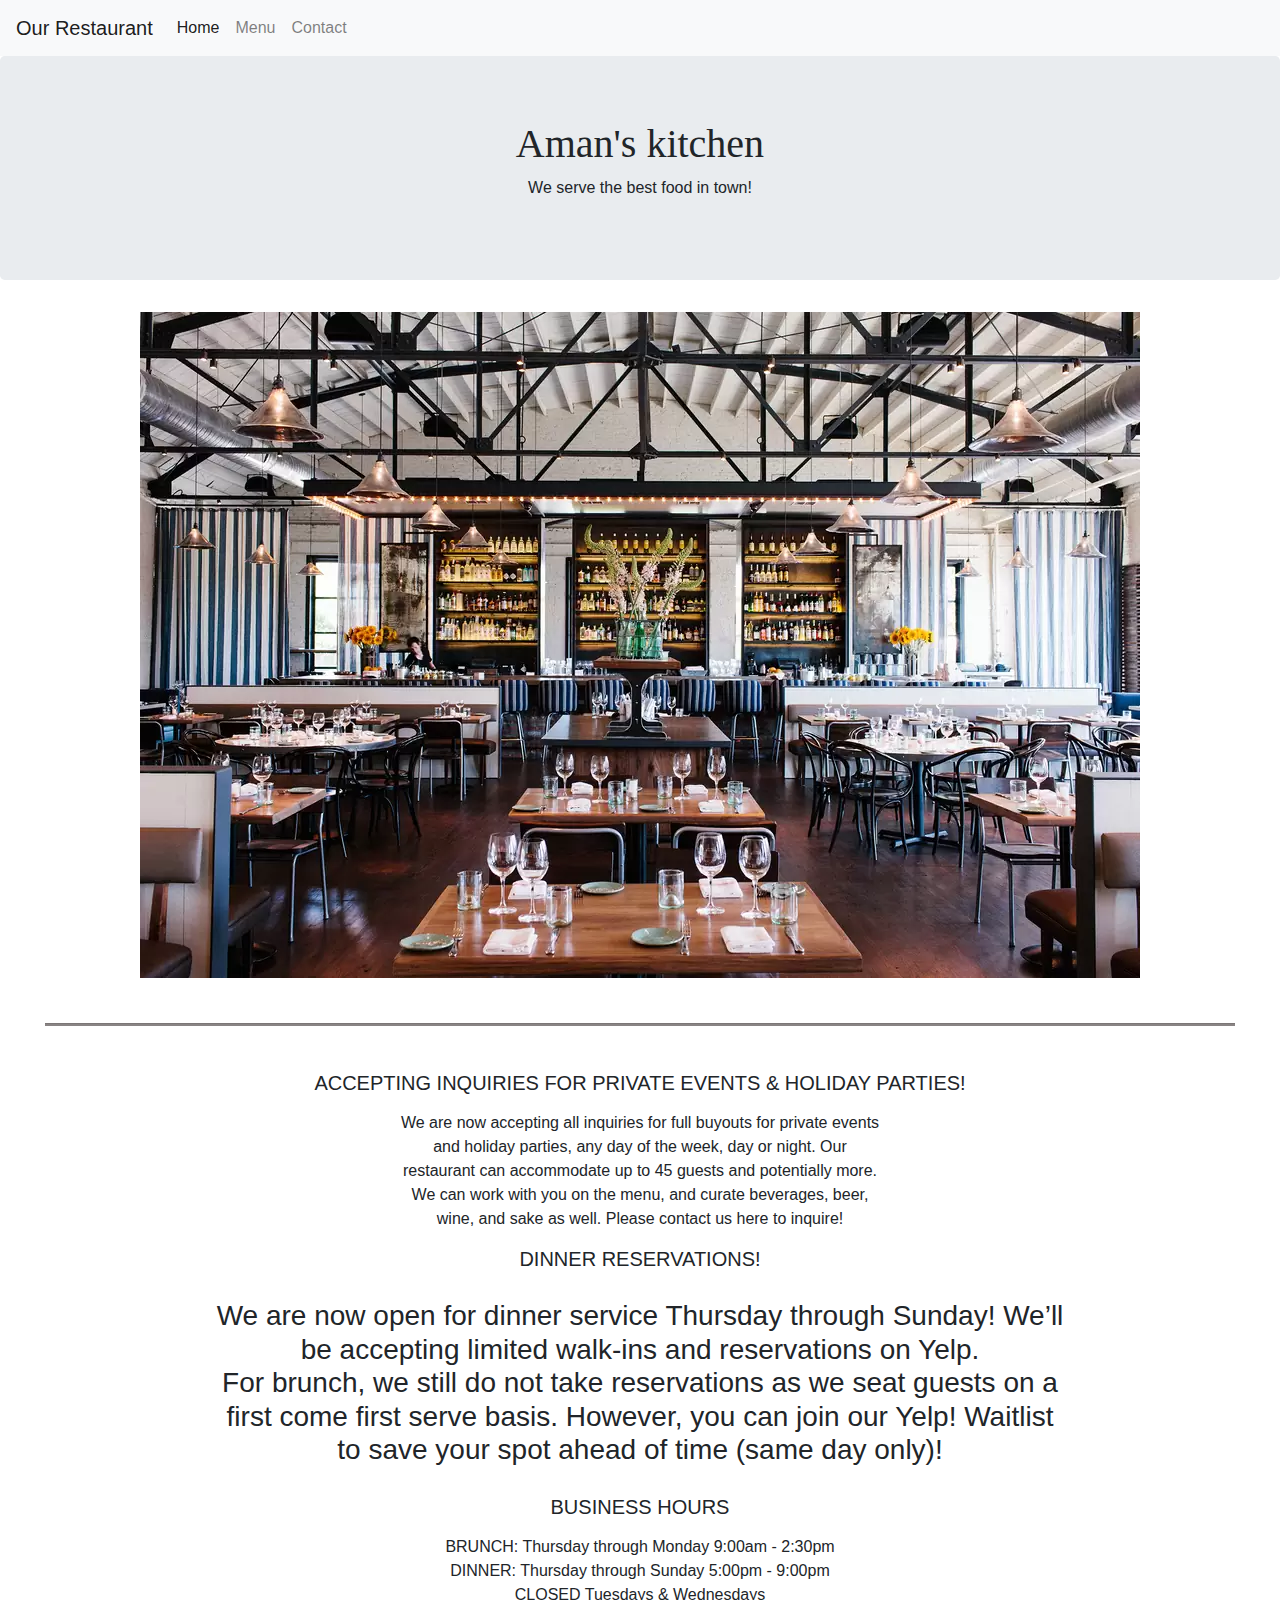
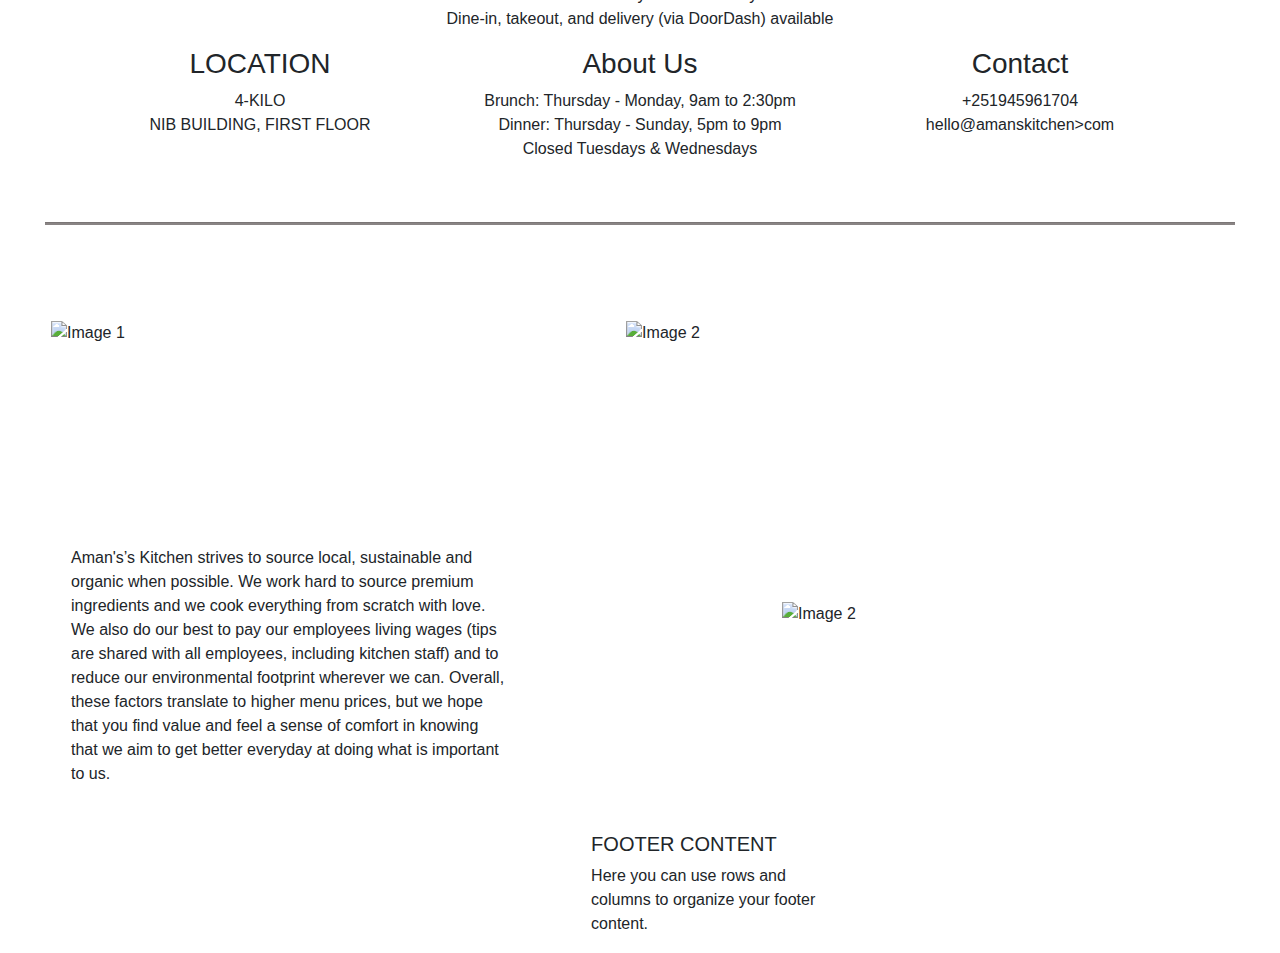
==== index.html @ 7063c43c "version 1.0" ====
<!DOCTYPE html>
<html lang="en">
<head>
    <title>Restaurant Website</title>
    <meta charset="utf-8">
    <meta name="viewport" content="width=device-width, initial-scale=1">
    <link rel="stylesheet" href="https://stackpath.bootstrapcdn.com/bootstrap/4.3.1/css/bootstrap.min.css">
    <link rel="stylesheet" href="sty.css">
</head>
<body>
    <nav class="navbar navbar-expand-lg navbar-light bg-light">
        <a class="navbar-brand" href="#">Our Restaurant</a>
        <div class="collapse navbar-collapse">
            <ul class="navbar-nav mr-auto">
                <li class="nav-item active">
                    <a class="nav-link" href="#">Home</a>
                </li>
                <li class="nav-item">
                    <a class="nav-link" href="#">Menu</a>
                </li>
                <li class="nav-item">
                    <a class="nav-link" href="#">Contact</a>
                </li>
            </ul>
        </div>
    </nav>
   
    <div class="jumbotron text-center">
        <h1 style="font-family: cursive;">Aman's kitchen</h1>
        <p>We serve the best food in town!</p>
    </div>
    <div class="img-home" >
        <img src="img/kit.webp"  style="display: block; margin-left: auto; margin-right: auto;">
       
    </div> 
    <div >
        <hr class="line" >  
    </div>
     <div class="text-center"> <h2 style="font-size: 20px;" style="font-weight: bold;"> ACCEPTING INQUIRIES FOR PRIVATE EVENTS & HOLIDAY PARTIES!</h2>
        <p class="p1">We are now accepting all inquiries for full buyouts for private events</br>and holiday parties, any day of the week, day or night. Our </br> restaurant can accommodate up to 45 guests and potentially more.</br> We can work with you on the menu, and curate beverages, beer,</br> wine, and sake as well. Please contact us here to inquire!</p>
        </div>
        <div class="text-center"> <h3 style="font-size: 20px;"  style="font-weight: bold;">DINNER RESERVATIONS!<h3>
            <p class="p1">We are now open for dinner service Thursday through Sunday! We’ll</br> be accepting limited walk-ins and reservations on Yelp.</br> 
            For brunch, we still do not take reservations as we seat guests on a</br> first come first serve basis. However, you can join our Yelp! Waitlist</br> to save your spot ahead of time (same day only)!</p>
            </div>
            <div class="text-center"> <h4 style="font-size: 20px;" style="font-weight: bold;">BUSINESS HOURS </h4>
                <p class="p1"> BRUNCH: Thursday through Monday 9:00am - 2:30pm </br>

                    DINNER: Thursday through Sunday 5:00pm - 9:00pm </br>
                    
                    CLOSED Tuesdays & Wednesdays  </br>
                    
                    Dine-in, takeout, and delivery (via DoorDash) available</p>
        </div>
                <div class="container text-center">
                    
                    <div class="row">
                      <div class="col-sm-12 col-md-6 col-xl-4">
                        <h3>LOCATION</h3>
                        <p>4-KILO</br> NIB BUILDING, FIRST FLOOR</p>
                      </div>
                      <div class="col-sm-12 col-md-6 col-xl-4">
                        <h3>About Us</h3>
                        <p>Brunch: Thursday - Monday, 9am to 2:30pm </br>
        
                            Dinner: Thursday - Sunday, 5pm to 9pm </br>
                            
                            Closed Tuesdays & Wednesdays</p>
                      </div>
                      <div class="col-sm-12 col-md-12 col-xl-4">
                        <h3>Contact</h3>
                         <p>+251945961704</br> hello@amanskitchen>com</p>
                      </div>
                    </div>
                </div>
            </div>
        </div>
    </div>
</div>
<div >
    <hr class="line" >  
</div>
<table>
    <tr>
      <td>
        <img src="https://images.squarespace-cdn.com/content/v1/5c42b91c697a9873ebf844b8/1566963493871-ETXLCH49FLZUB3A0Y1QT/yangskitchen_01.png?format=1500w" alt="Image 1" style="width: 90%; padding: 50px;">
      </td>
      <td>
        <img src="https://www.thespruceeats.com/thmb/VmmnDa3ic9DvyXwbzceia6YXaec=/750x0/filters:no_upscale():max_bytes(150000):strip_icc():format(webp)/BakedStuffedLobster-TheSpruce_DianaChistruga-3fcb6301491a4be193ecf40d0735e8d1.jpg" alt="Image 2" style="width: 100%;  padding: 50px;">
      </td>
    </tr>
    <tr>
        <td>
            <p style="padding: 70px ;">
                Aman's’s Kitchen strives to source local, sustainable and </br> organic when possible. We work hard to source premium </br> ingredients and we cook everything from scratch with love.</br> We also do our best to pay our employees living wages (tips </br>are shared with all employees, including kitchen staff) and to </br>reduce our environmental footprint wherever we can. Overall,</br> these factors translate to higher menu prices, but we hope</br> that you find value and feel a sense of comfort in knowing </br>that we aim to get better everyday at doing what is important </br>to us.
            </p>
        </td>
        <td>
            <img src="https://images.unsplash.com/photo-1467003909585-2f8a72700288?q=80&w=1887&auto=format&fit=crop&ixlib=rb-4.0.3&ixid=M3wxMjA3fDB8MHxwaG90by1wYWdlfHx8fGVufDB8fHx8fA%3D%3D" alt="Image 2"  style="width: 50%; padding: 40%;>
        </td>
    </tr>
  </table>
    <footer class="page-footer font-small blue pt-4">
        <div class="container-fluid text-center text-md-left">
            <div class="row">
                <div class="col-md-6 mt-md-0 mt-3">
                    <h5 class="text-uppercase">Footer Content</h5>
                    <p>Here you can use rows and columns to organize your footer content.</p>
                </div>
            </div>
        </div>
    </footer>
    <script src="https://code.jquery.com/jquery-3.3.1.slim.min.js"></script>
    <script src="https://stackpath.bootstrapcdn.com/bootstrap/4.3.1/js/bootstrap.min.js"></script>
</body>
</html>
---- sty.css ----
.line {
    width: 65%x;
    height: 2px; 
    background-color: rgb(137, 132, 132); 
    margin: 45px;
    text-align: center;
  }
  .p1{
    display: block;
    margin-block-start: 1em;
    margin-block-end: 1em;
    margin-inline-start: 0px;
    margin-inline-end: 0px;
  }
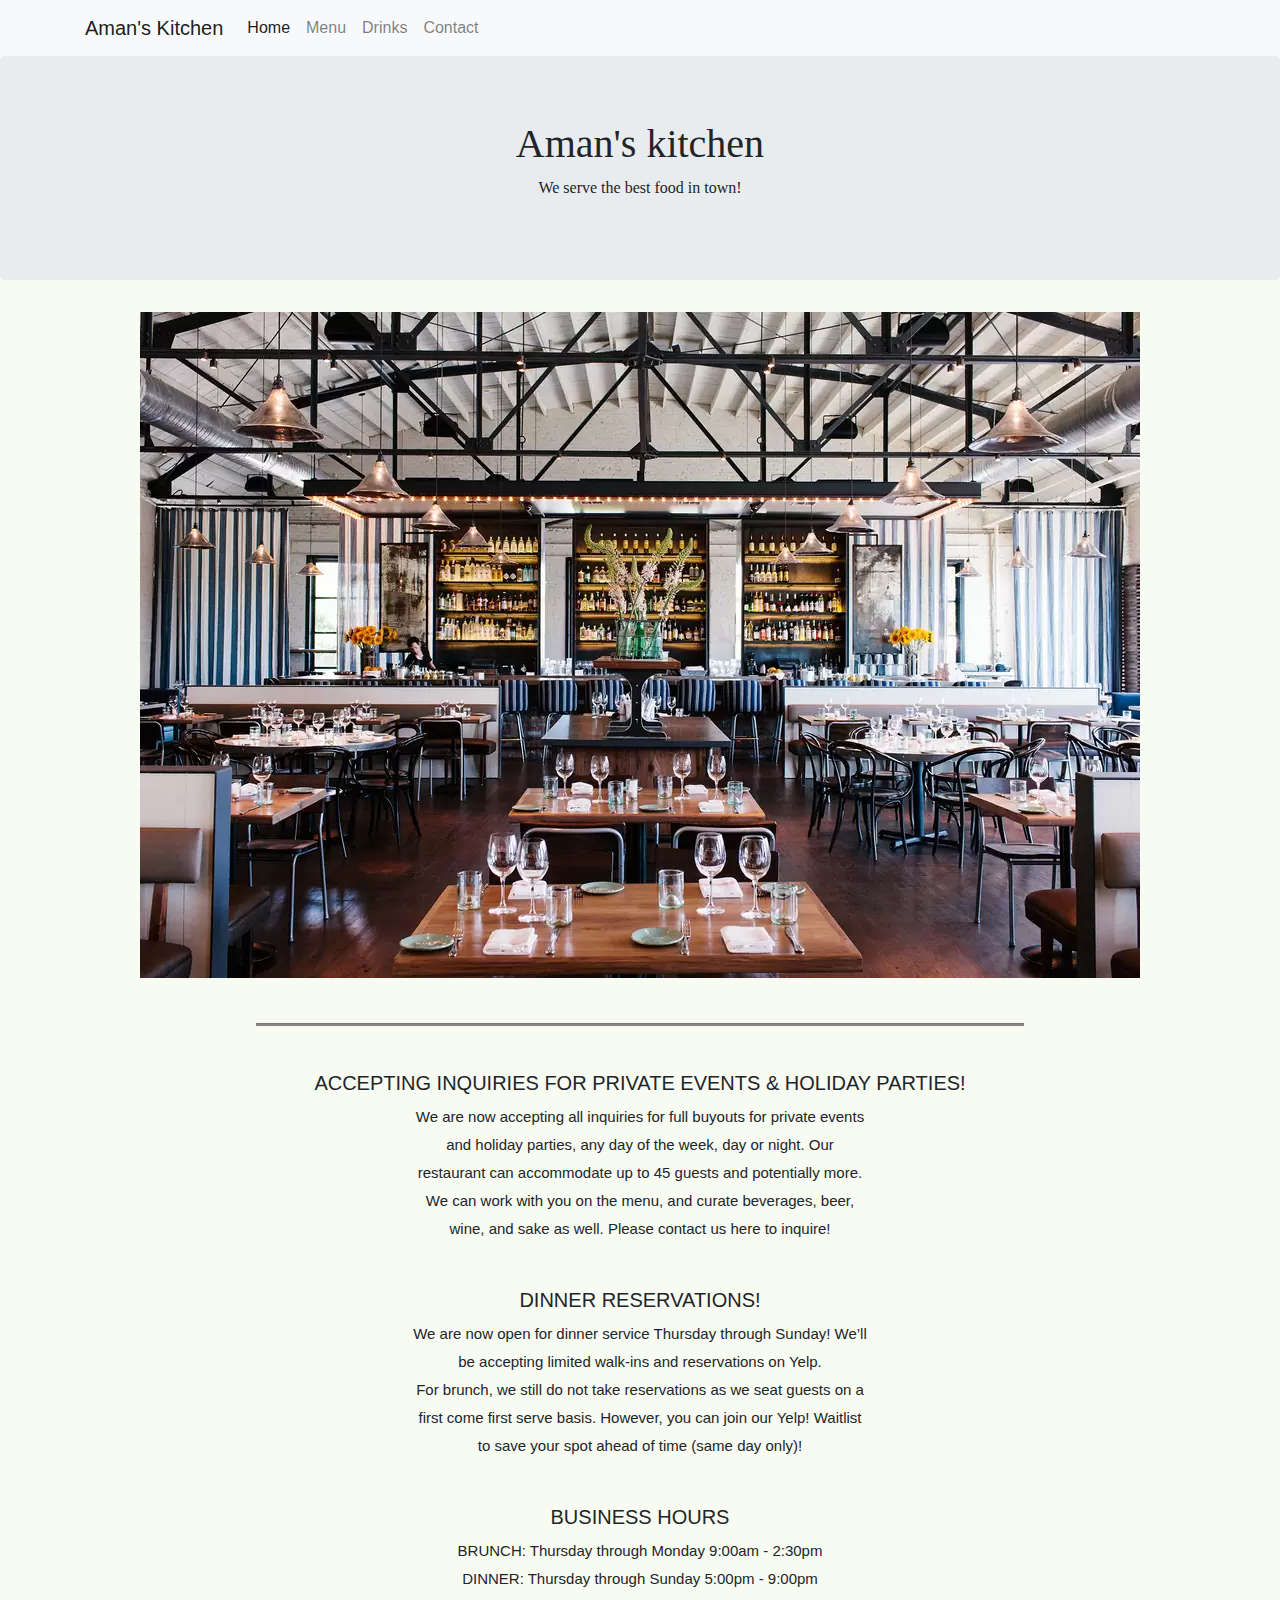
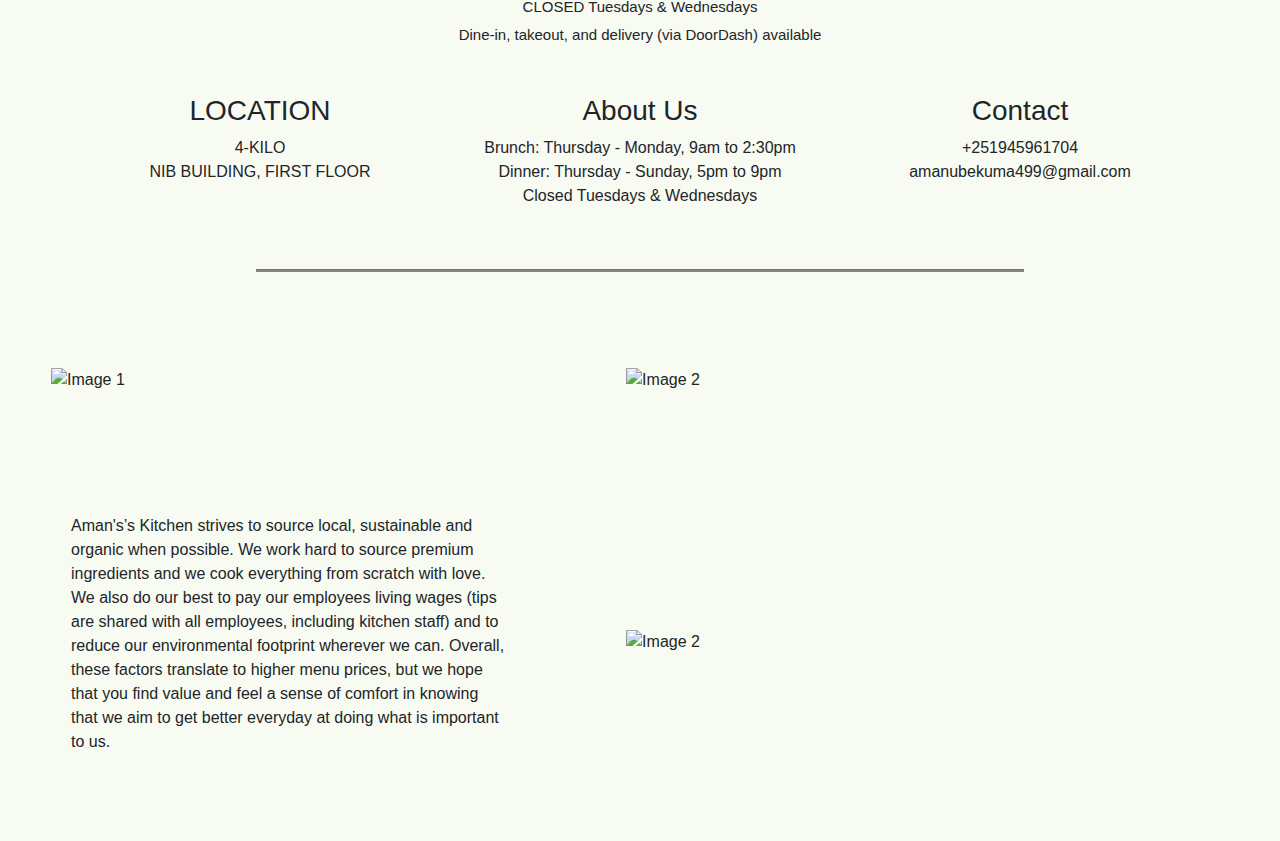
==== commit 01d8fd1a: "version1.1" ====
--- a/index.html
+++ b/index.html
@@ -1,36 +1,47 @@
 <!DOCTYPE html>
 <html lang="en">
 <head>
-    <title>Restaurant Website</title>
+    <title>Aman's kitchen</title>
     <meta charset="utf-8">
     <meta name="viewport" content="width=device-width, initial-scale=1">
     <link rel="stylesheet" href="https://stackpath.bootstrapcdn.com/bootstrap/4.3.1/css/bootstrap.min.css">
     <link rel="stylesheet" href="sty.css">
 </head>
-<body>
+<body class="custom-background">
+   
     <nav class="navbar navbar-expand-lg navbar-light bg-light">
-        <a class="navbar-brand" href="#">Our Restaurant</a>
-        <div class="collapse navbar-collapse">
+        <div class="container">
+          <a class="navbar-brand" href="index.html">Aman's Kitchen</a>
+          <button class="navbar-toggler" type="button" data-toggle="collapse" data-target="#navbarSupportedContent" aria-controls="navbarSupportedContent" aria-expanded="false" aria-label="Toggle navigation">
+            <span class="navbar-toggler-icon"></span>
+          </button>
+          <div class="collapse navbar-collapse" id="navbarSupportedContent">
             <ul class="navbar-nav mr-auto">
-                <li class="nav-item active">
-                    <a class="nav-link" href="#">Home</a>
-                </li>
-                <li class="nav-item">
-                    <a class="nav-link" href="#">Menu</a>
-                </li>
-                <li class="nav-item">
-                    <a class="nav-link" href="#">Contact</a>
-                </li>
+              <li class="nav-item active">
+                <a class="nav-link" href="index.html">Home </a>
+              </li>
+              <li class="nav-item">
+                <a class="nav-link" href="menu.html">Menu</a>
+              </li>
+              <li class="nav-item">
+                <a class="nav-link" href="drinks.html">Drinks</a>
+              </li>
+              <li class="nav-item">
+                <a class="nav-link" href="contact.html">Contact</a>
+              </li>
+              
             </ul>
+           
+          </div>
         </div>
-    </nav>
+      </nav>
    
-    <div class="jumbotron text-center">
-        <h1 style="font-family: cursive;">Aman's kitchen</h1>
+    <div class="jumbotron text-center" style="font-family: cursive;">
+        <h1 sty>Aman's kitchen</h1>
         <p>We serve the best food in town!</p>
     </div>
     <div class="img-home" >
-        <img src="img/kit.webp"  style="display: block; margin-left: auto; margin-right: auto;">
+        <img src="img/kit.webp" class="img-fluid" style="display: block; margin-left: auto; margin-right: auto;">
        
     </div> 
     <div >
@@ -51,8 +62,8 @@
                     CLOSED Tuesdays & Wednesdays  </br>
                     
                     Dine-in, takeout, and delivery (via DoorDash) available</p>
-        </div>
-                <div class="container text-center">
+         </div>
+                <div class="container text-center" style="padding: 45;">
                     
                     <div class="row">
                       <div class="col-sm-12 col-md-6 col-xl-4">
@@ -69,7 +80,7 @@
                       </div>
                       <div class="col-sm-12 col-md-12 col-xl-4">
                         <h3>Contact</h3>
-                         <p>+251945961704</br> hello@amanskitchen>com</p>
+                         <p>+251945961704</br> amanubekuma499@gmail.com</p>
                       </div>
                     </div>
                 </div>
@@ -96,20 +107,11 @@
             </p>
         </td>
         <td>
-            <img src="https://images.unsplash.com/photo-1467003909585-2f8a72700288?q=80&w=1887&auto=format&fit=crop&ixlib=rb-4.0.3&ixid=M3wxMjA3fDB8MHxwaG90by1wYWdlfHx8fGVufDB8fHx8fA%3D%3D" alt="Image 2"  style="width: 50%; padding: 40%;>
+            <img src="https://images.unsplash.com/photo-1467003909585-2f8a72700288?q=80&w=1887&auto=format&fit=crop&ixlib=rb-4.0.3&ixid=M3wxMjA3fDB8MHxwaG90by1wYWdlfHx8fGVufDB8fHx8fA%3D%3D" alt="Image 2"  style="width: 60%; padding: 50px;>
         </td>
     </tr>
   </table>
-    <footer class="page-footer font-small blue pt-4">
-        <div class="container-fluid text-center text-md-left">
-            <div class="row">
-                <div class="col-md-6 mt-md-0 mt-3">
-                    <h5 class="text-uppercase">Footer Content</h5>
-                    <p>Here you can use rows and columns to organize your footer content.</p>
-                </div>
-            </div>
-        </div>
-    </footer>
+   
     <script src="https://code.jquery.com/jquery-3.3.1.slim.min.js"></script>
     <script src="https://stackpath.bootstrapcdn.com/bootstrap/4.3.1/js/bootstrap.min.js"></script>
 </body>
--- a/sty.css
+++ b/sty.css
@@ -4,11 +4,30 @@
     background-color: rgb(137, 132, 132); 
     margin: 45px;
     text-align: center;
+    margin-left: 20%;
+    margin-right: 20%;
   }
   .p1{
-    display: block;
-    margin-block-start: 1em;
-    margin-block-end: 1em;
-    margin-inline-start: 0px;
-    margin-inline-end: 0px;
-  }+    line-height: 28px;
+    font-size: 15px;
+    margin-bottom: 45px;
+
+  }
+  .contact-right form{
+    width: 100%;
+}
+form input,form textarea{
+    width: 100%;
+    border: 0;
+    outline: none;
+    background:#262626;
+    padding: 10px;
+    margin: 15px 0;
+    color: #fff;
+    font-size: 18px;
+    border-radius: 6px;
+}
+
+.custom-background {
+    background-color: rgb(248, 251, 242); 
+}
